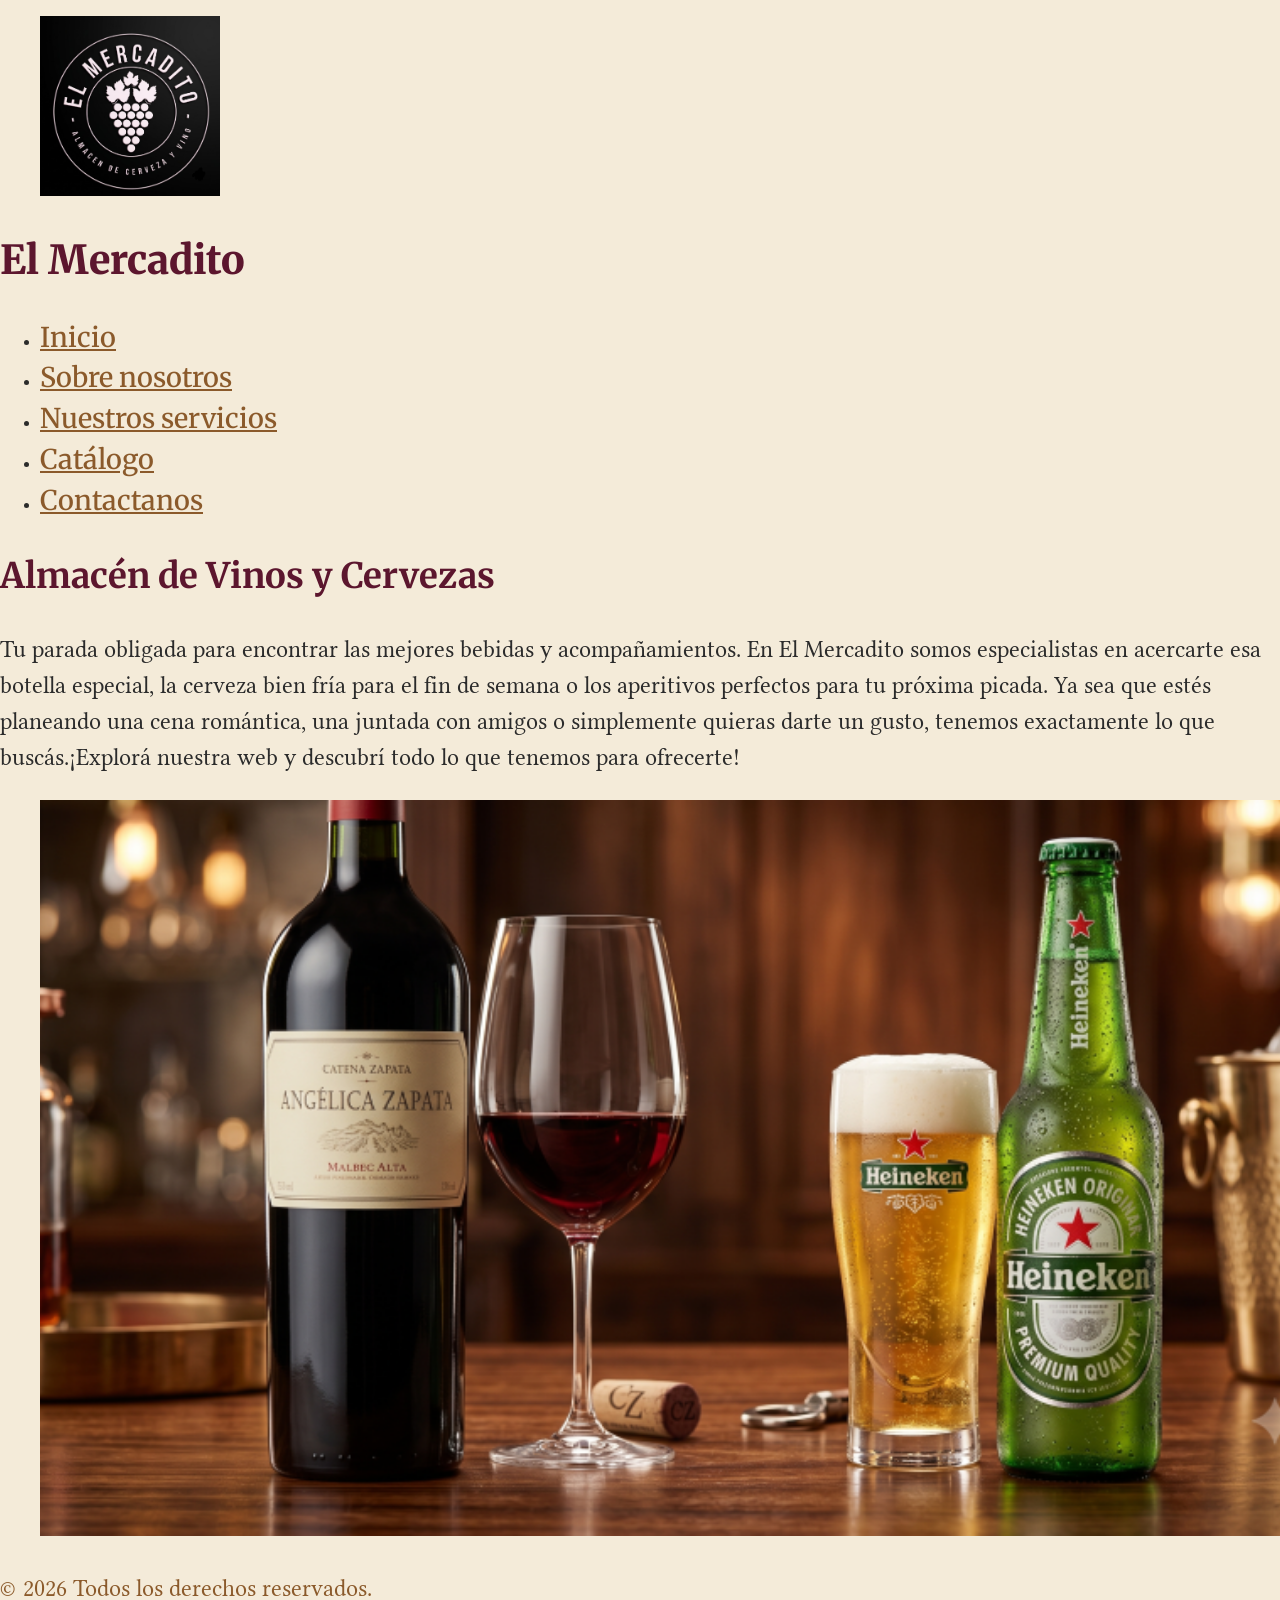
==== index.html @ f2e09e87 "Add files via upload" ====
<!DOCTYPE html>
<html lang="es">
<head>
    <meta charset="UTF-8">
    <meta name="viewport" content="width=device-width, initial-scale=1.0">
    <title>El Mercadito | Almacén de vinos y cervezas</title>
    <link rel="stylesheet" href="./styles/style.css">
</head>
<body>
    <header>
        <figure>
            <a href="./index.html">
                <img class="logo" src="./assets/el-mercadito-logo.png" alt="Logo de El Mercadito">
            </a>
        </figure>
        <h1>El Mercadito</h1>
        <nav>
            <ul>
                <li ><a class="navegacion-principal" href="./index.html">Inicio</a></li>
                <li ><a class="navegacion-principal" href="./pages/sobre-mi.html">Sobre nosotros</a></li>
                <li ><a class="navegacion-principal" href="./pages/servicios.html">Nuestros servicios</a></li>
                <li ><a class="navegacion-principal" href="./pages/proyectos.html">Catálogo</a></li>
                <li ><a class="navegacion-principal" href="./pages/contacto.html">Contactanos</a></li>
            </ul>
        </nav>
    </header>
    <main>
        <section class="introduccion">
        <h2>Almacén de Vinos y Cervezas</h2>
            <p>Tu parada obligada para encontrar las mejores bebidas y acompañamientos. En El Mercadito somos especialistas en acercarte esa botella especial, la cerveza bien fría para el fin de semana o los aperitivos perfectos para tu próxima picada. Ya sea que estés planeando una cena romántica, una juntada con amigos o simplemente quieras darte un gusto, tenemos exactamente lo que buscás.¡Explorá nuestra web y descubrí todo lo que tenemos para ofrecerte!
            </p>
            <figure>
                <img class="imagen-intro" src="./assets/vino-cerveza.png" alt="Vino Angelica Zapata y cerveza Heineken">
            </figure>
        </section>
    </main>
    <footer>
        <p class="p-footer">&copy; <span id="year"></span> Todos los derechos reservados.</p> 
    </footer>
<script>
    document.getElementById("year").textContent = new Date().getFullYear();
</script>
</body>
</html>
---- styles/style.css ----
/* Fuentes */
/* Parrafos */
@import url('https://fonts.googleapis.com/css2?family=Caudex:ital,wght@0,400;0,700;1,400;1,700&family=Libertinus+Serif:ital,wght@0,400;0,600;0,700;1,400;1,600;1,700&family=Lustria&family=Unna:ital,wght@0,400;0,700;1,400;1,700&display=swap');
/* font-family: "Libertinus Serif", serif; */

/* Titulos */
@import url('https://fonts.googleapis.com/css2?family=Merriweather:ital,opsz,wght@0,18..144,300..900;1,18..144,300..900&display=swap');
/* font-family: "Merriweather", serif; */

/* Paleta de colores */
/* Tinto Malbec (#5C162E) */
/* Ámbar Tostado (#D98324) */
/*Madera de Roble (#8B5A2B)  */
/* Beige Pergamino (#F4EBD9) */
/* Gris Carbón (#2B2B2B) */

/* Generales */
body{margin:0;
    padding:0;
    font-family:"Libertinus Serif", serif;
    line-height: 1.5;
background:#F4EBD9;

}

/* Header */
.navegacion-principal{
    font-family: "Merriweather", serif;
    font-size: 1.7rem;
font-weight: 500;
list-style: none;
text-decoration:underline;
color:#8B5A2B;
}

.logo{width:20vh;
height:20vh;}
h1{
    font-family:"Merriweather", serif;
font-size: 2.5rem;
font-weight:800;
text-decoration:none;
color:#5C162E;
}

/* Main */
h2, h3, h4, h5, h6{
    font-family:"Merriweather", serif;;
    font-size: 2.2rem;
font-weight: 700;
text-decoration:wavy;
color:#5C162E
}

p{font-size: 1.5rem;
font-weight: 400;
color:#2B2B2B}

.introduccion{font-size: 1.5rem;
font-weight: 400;}

.imagen-intro{width:150vh;
height:auto;}

li{color:#2B2B2B}

strong{color:#5C162E}


/* Footer */
.p-footer{color:#8B5A2B}
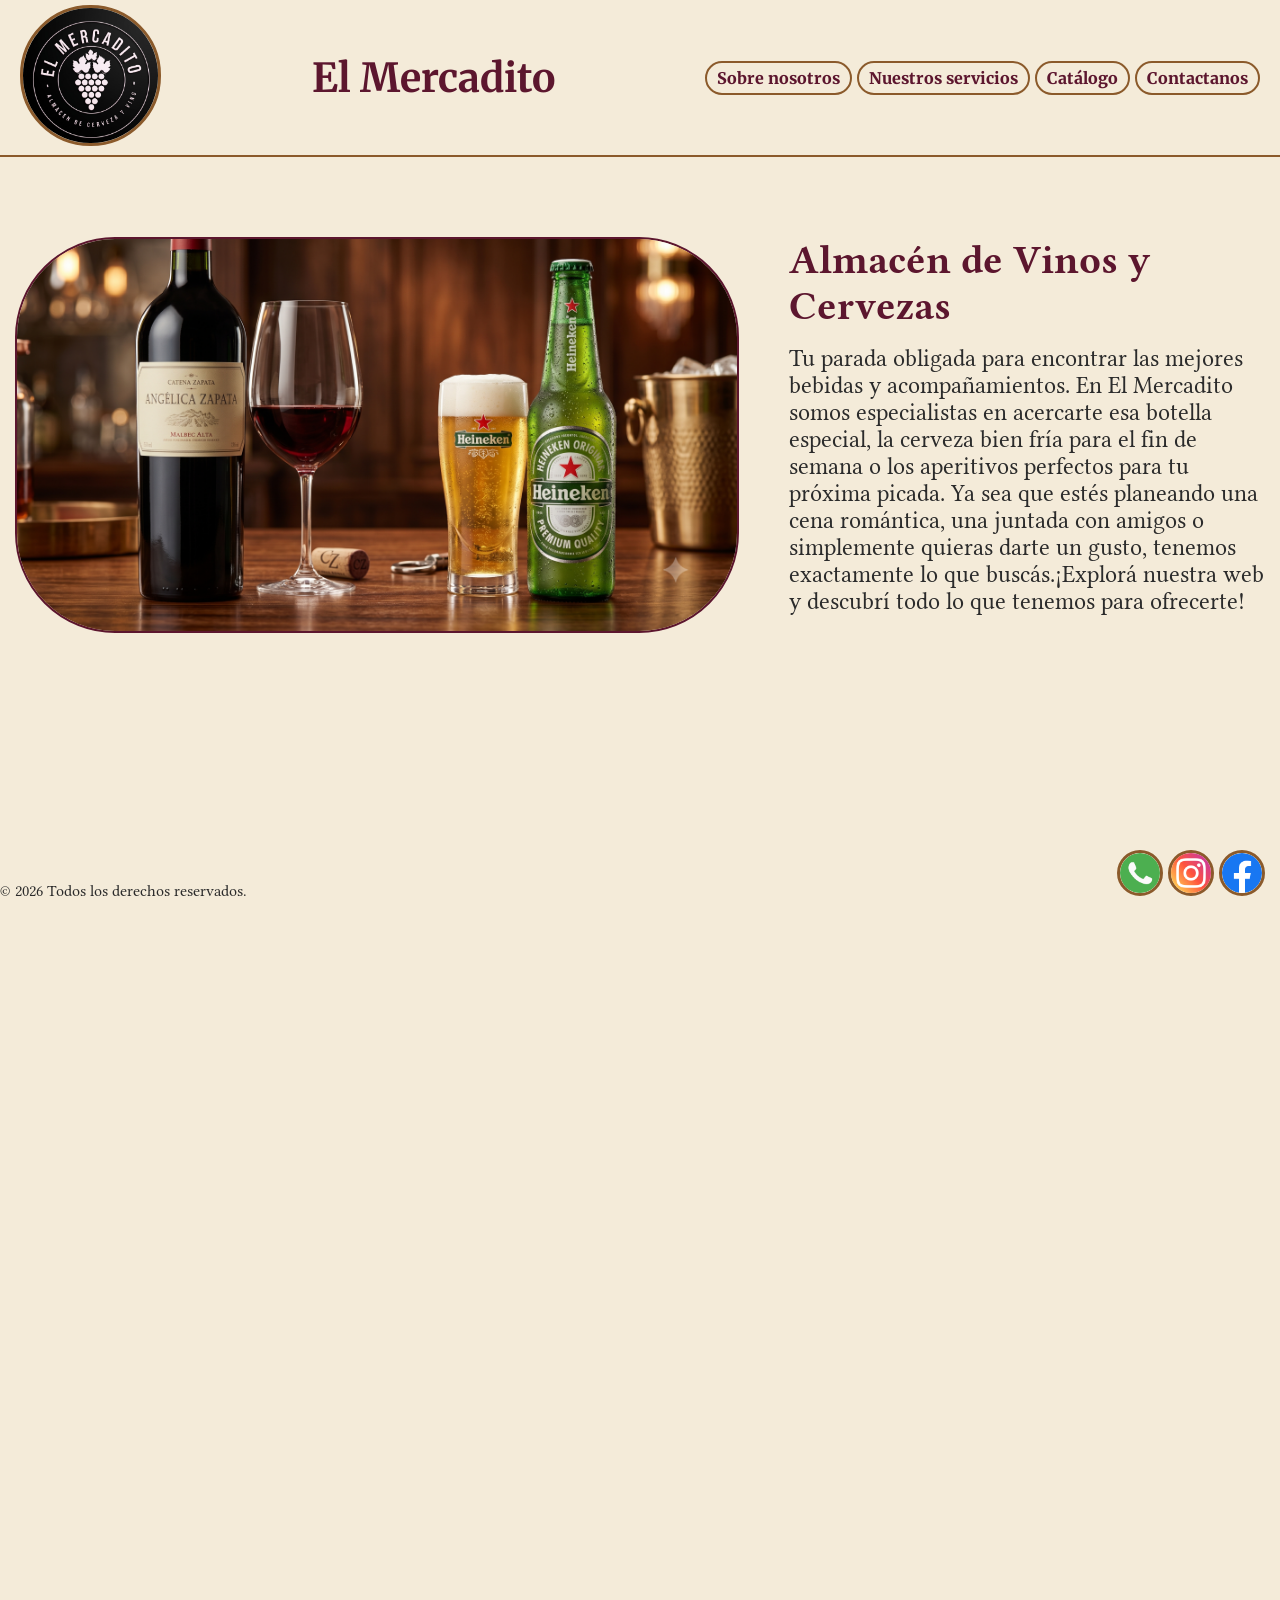
==== commit e7d919ea: "Add files via upload" ====
--- a/index.html
+++ b/index.html
@@ -15,27 +15,47 @@
         </figure>
         <h1>El Mercadito</h1>
         <nav>
-            <ul>
-                <li ><a class="navegacion-principal" href="./index.html">Inicio</a></li>
-                <li ><a class="navegacion-principal" href="./pages/sobre-mi.html">Sobre nosotros</a></li>
-                <li ><a class="navegacion-principal" href="./pages/servicios.html">Nuestros servicios</a></li>
-                <li ><a class="navegacion-principal" href="./pages/proyectos.html">Catálogo</a></li>
-                <li ><a class="navegacion-principal" href="./pages/contacto.html">Contactanos</a></li>
+            <ul class="navegacion-principal"> 
+                 <li class="item-nav"><a class="a-nav" href="./pages/sobre-mi.html">Sobre nosotros</a></li>
+                 <li class="item-nav"><a class="a-nav" href="./pages/servicios.html">Nuestros servicios</a></li>
+                 <li class="item-nav"><a class="a-nav" href="./pages/proyectos.html">Catálogo</a></li>
+                 <li class="item-nav"><a class="a-nav" href="./pages/contacto.html">Contactanos</a></li>
             </ul>
         </nav>
     </header>
     <main>
         <section class="introduccion">
+            <section class="texto-intro">
         <h2>Almacén de Vinos y Cervezas</h2>
             <p>Tu parada obligada para encontrar las mejores bebidas y acompañamientos. En El Mercadito somos especialistas en acercarte esa botella especial, la cerveza bien fría para el fin de semana o los aperitivos perfectos para tu próxima picada. Ya sea que estés planeando una cena romántica, una juntada con amigos o simplemente quieras darte un gusto, tenemos exactamente lo que buscás.¡Explorá nuestra web y descubrí todo lo que tenemos para ofrecerte!
             </p>
+            </section>
             <figure>
                 <img class="imagen-intro" src="./assets/vino-cerveza.png" alt="Vino Angelica Zapata y cerveza Heineken">
             </figure>
         </section>
     </main>
     <footer>
-        <p class="p-footer">&copy; <span id="year"></span> Todos los derechos reservados.</p> 
+        <section class="fut">
+        <p>&copy; <span id="year"></span> Todos los derechos reservados.</p> 
+        <ul class="footer-nav">
+            <li class="item-nav-foot">
+                <a target="_blank" href="#">
+                    <img class="img-footer" src="./assets/whatsapp.png" alt="logo de Whatsapp">
+                </a>
+            </li>
+            <li class="item-nav-foot">
+                <a target="_blank" href="#">
+                    <img class="img-footer" src="./assets/instagram.png" alt="logo de Instagram">
+                </a>
+            </li>
+            <li class="item-nav-foot">
+                <a target="_blank" href="#">
+                    <img class="img-footer" src="./assets/facebook.png" alt="logo de Facebook">
+                </a>
+            </li>                        
+        </ul>
+        </section>
     </footer>
 <script>
     document.getElementById("year").textContent = new Date().getFullYear();
--- a/styles/style.css
+++ b/styles/style.css
@@ -1,4 +1,5 @@
 /* Fuentes */
+
 /* Parrafos */
 @import url('https://fonts.googleapis.com/css2?family=Caudex:ital,wght@0,400;0,700;1,400;1,700&family=Libertinus+Serif:ital,wght@0,400;0,600;0,700;1,400;1,600;1,700&family=Lustria&family=Unna:ital,wght@0,400;0,700;1,400;1,700&display=swap');
 /* font-family: "Libertinus Serif", serif; */
@@ -8,6 +9,7 @@
 /* font-family: "Merriweather", serif; */
 
 /* Paleta de colores */
+
 /* Tinto Malbec (#5C162E) */
 /* Ámbar Tostado (#D98324) */
 /*Madera de Roble (#8B5A2B)  */
@@ -15,57 +17,146 @@
 /* Gris Carbón (#2B2B2B) */
 
 /* Generales */
-body{margin:0;
-    padding:0;
-    font-family:"Libertinus Serif", serif;
-    line-height: 1.5;
-background:#F4EBD9;
+*{margin:0;
+padding:0;
+}
+
+body{
+    height: 200vh;
+    font-family: "Libertinus Serif", serif;
+    background-color:#f4ebd9;
+    color:#2b2b2b;
 
 }
 
 /* Header */
-.navegacion-principal{
+
+header{
     font-family: "Merriweather", serif;
-    font-size: 1.7rem;
-font-weight: 500;
-list-style: none;
-text-decoration:underline;
-color:#8B5A2B;
+    height:auto;
+    display: flex;
+    flex-flow: row wrap;
+    justify-content: space-between;
+    align-items: center;
+    position:sticky;
+    top:0;
+    padding: 5px 20px;
+    background-color:#f4ebd9;
+    border-bottom:2px solid #8b5a2b;
+    color:#5c162e;
 }
 
-.logo{width:20vh;
-height:20vh;}
+.logo{
+width:15vh;
+height: auto;
+border:#8b5a2b solid 3px;
+border-radius: 70px;
+flex:1 0 auto;
+}
+
+.navegacion-principal{
+    display: flex;
+    flex-direction: row;
+    justify-content: center;
+    align-items:flex-end;
+    gap:5px;
+}
+
+.a-nav{
+    text-decoration: none;
+    color:#5c162e;
+    font-weight: 800;
+
+}
+.item-nav{
+    text-decoration: none;
+    list-style: none;
+    border: 2px solid #8b5a2b;
+    border-radius:20px;
+    background-color:#f4ebd9;
+    padding: 5px 10px;
+}
+
 h1{
-    font-family:"Merriweather", serif;
-font-size: 2.5rem;
-font-weight:800;
-text-decoration:none;
-color:#5C162E;
+    font-size: 2.5rem;
 }
 
 /* Main */
-h2, h3, h4, h5, h6{
-    font-family:"Merriweather", serif;;
-    font-size: 2.2rem;
-font-weight: 700;
-text-decoration:wavy;
-color:#5C162E
+
+main{
+    font-family: "Libertinus Serif", serif;
+    font-size: 1.5rem;
 }
 
-p{font-size: 1.5rem;
-font-weight: 400;
-color:#2B2B2B}
+.introduccion{
+    display: flex;
+    flex-direction: row-reverse;
+    padding:80px 15px;
+    gap:50px 50px;
 
-.introduccion{font-size: 1.5rem;
-font-weight: 400;}
 
-.imagen-intro{width:150vh;
-height:auto;}
+}
 
-li{color:#2B2B2B}
+.texto-intro{
+    display: flex;
+    flex-direction: column;
+    flex:1;
+    gap:1rem;
 
-strong{color:#5C162E}
+}
+
+.imagen-intro{
+    width:80vh;
+    height: auto;
+    border: 2px solid #5c162e;
+    border-radius: 100px;
+    
+}
+h2{
+    font-size: 2.5rem;
+    color:#5c162e;
+}
+
+main ul{
+    display: flex;
+    list-style: none;
+    gap:20px;
+    flex-flow: column wrap;
+}
+
+
+main ul strong{
+    font-family: "Merriweather", serif;
+    color: #000000;
+    font-style: italic;
+
+}
 
 
 /* Footer */
-.p-footer{color:#8B5A2B}+
+.fut{
+    display: flex;
+    justify-content:space-between;
+    align-items:flex-end;
+    position:fixed;
+    bottom:0;
+    left:0;
+    width:100%;
+    gap:1px;
+}
+
+.footer-nav{
+    list-style: none;
+    display: flex;
+    flex-flow: row nowrap;
+    padding:0px 15px;
+    gap:5px;
+}
+
+.img-footer{
+    width: 2.5rem;
+    height: auto;
+    border:#8b5a2b solid 3px;
+    border-radius: 25px;
+}
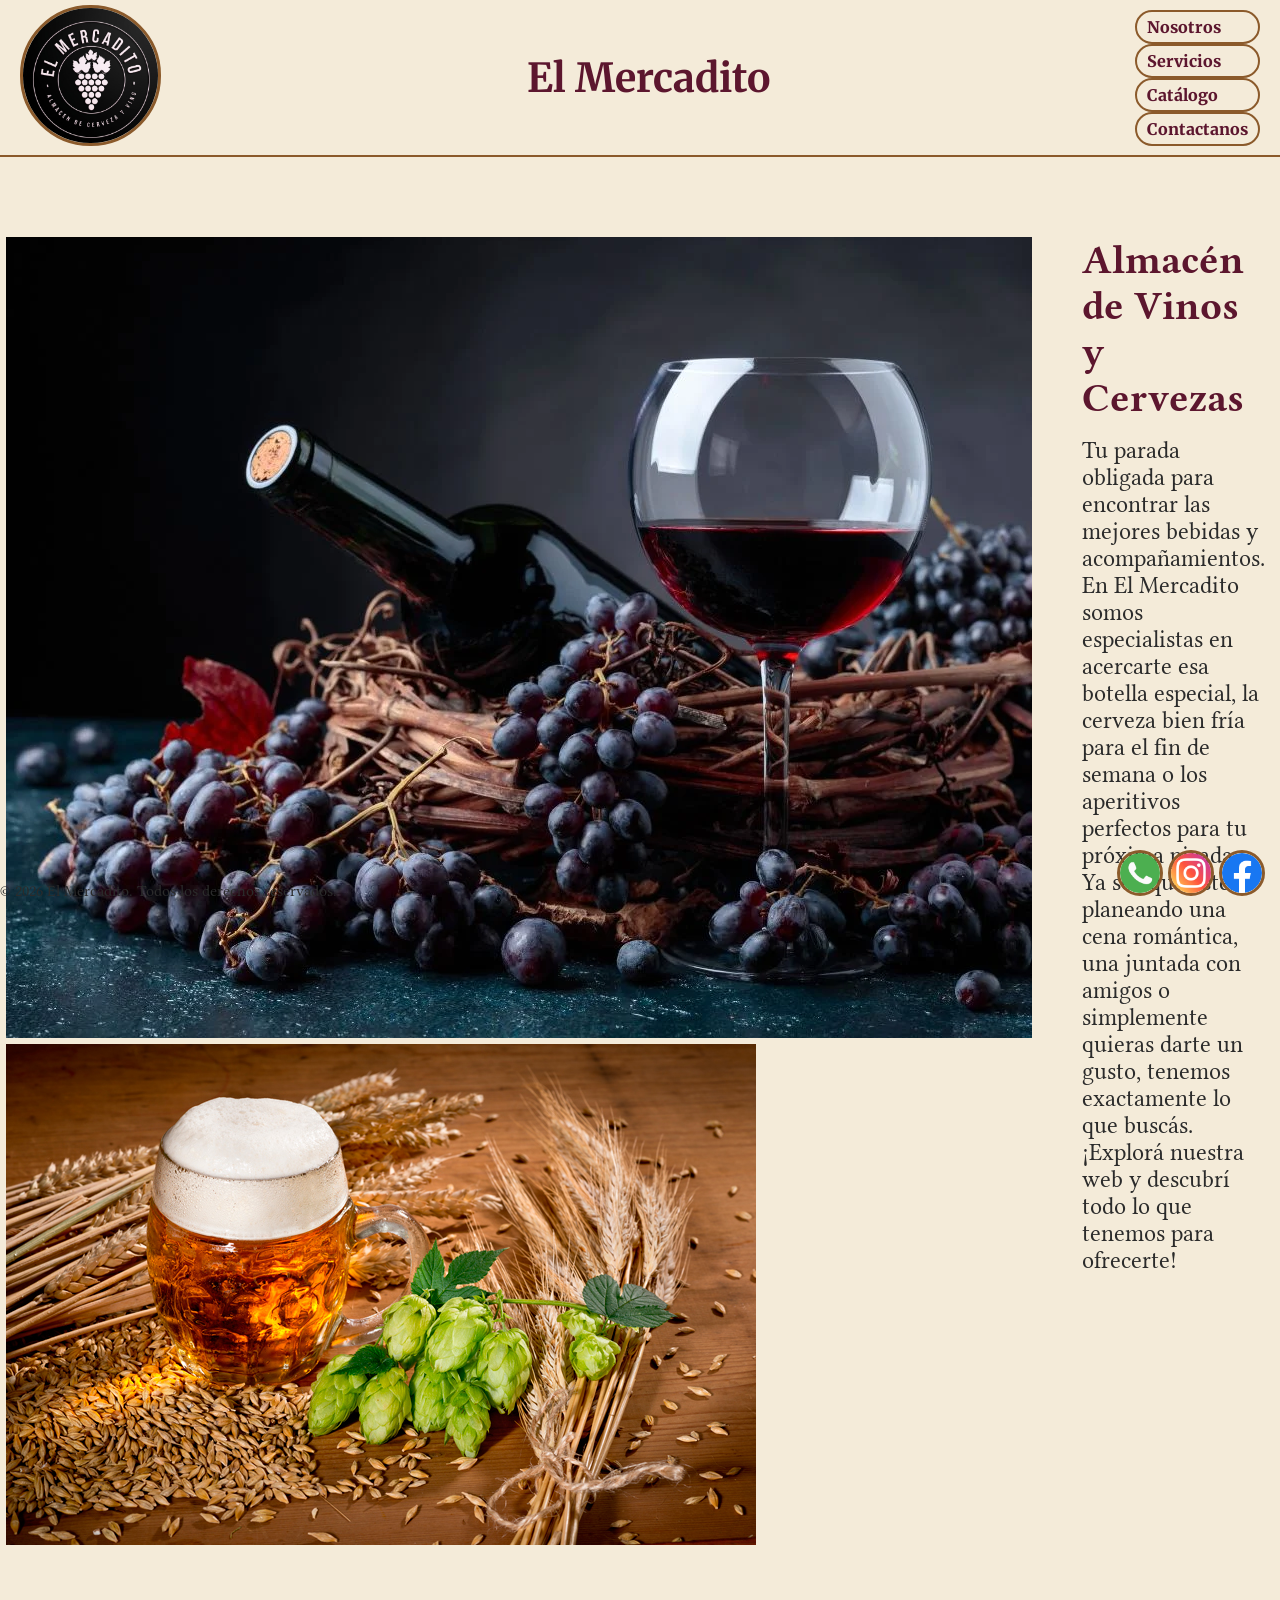
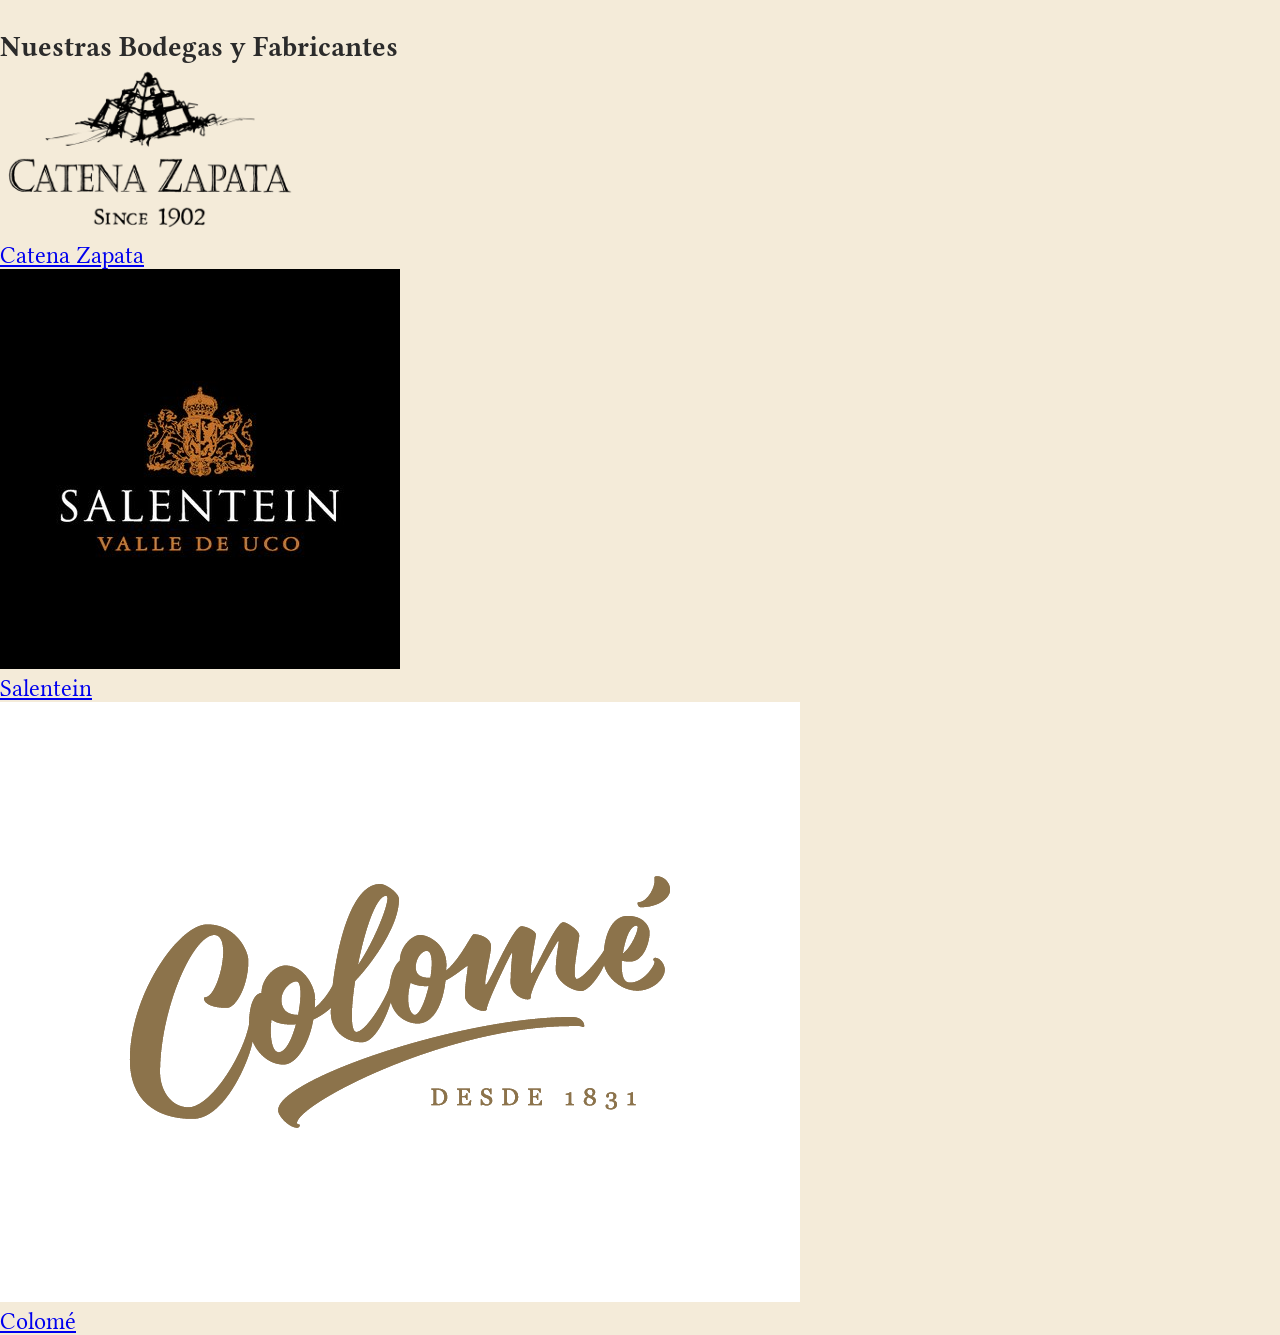
==== commit 8c5f3ae1: "Add files via upload" ====
--- a/index.html
+++ b/index.html
@@ -14,30 +14,56 @@
             </a>
         </figure>
         <h1>El Mercadito</h1>
-        <nav>
-            <ul class="navegacion-principal"> 
-                 <li class="item-nav"><a class="a-nav" href="./pages/sobre-mi.html">Sobre nosotros</a></li>
-                 <li class="item-nav"><a class="a-nav" href="./pages/servicios.html">Nuestros servicios</a></li>
+        <nav class="navegacion-principal">
+            <ul> 
+                 <li class="item-nav"><a class="a-nav" href="./pages/sobre-mi.html">Nosotros</a></li>
+                 <li class="item-nav"><a class="a-nav" href="./pages/servicios.html">Servicios</a></li>
                  <li class="item-nav"><a class="a-nav" href="./pages/proyectos.html">Catálogo</a></li>
                  <li class="item-nav"><a class="a-nav" href="./pages/contacto.html">Contactanos</a></li>
             </ul>
         </nav>
     </header>
     <main>
-        <section class="introduccion">
+        <div class="introduccion">
             <section class="texto-intro">
-        <h2>Almacén de Vinos y Cervezas</h2>
-            <p>Tu parada obligada para encontrar las mejores bebidas y acompañamientos. En El Mercadito somos especialistas en acercarte esa botella especial, la cerveza bien fría para el fin de semana o los aperitivos perfectos para tu próxima picada. Ya sea que estés planeando una cena romántica, una juntada con amigos o simplemente quieras darte un gusto, tenemos exactamente lo que buscás.¡Explorá nuestra web y descubrí todo lo que tenemos para ofrecerte!
-            </p>
+                 <h2>Almacén de Vinos y Cervezas</h2>
+                 <p>Tu parada obligada para encontrar las mejores bebidas y acompañamientos. En El Mercadito somos especialistas en acercarte esa botella especial, la cerveza bien fría para el fin de semana o los aperitivos perfectos para tu próxima picada. Ya sea que estés planeando una cena romántica, una juntada con amigos o simplemente quieras darte un gusto, tenemos exactamente lo que buscás.¡Explorá nuestra web y descubrí todo lo que tenemos para ofrecerte!
+                 </p>
             </section>
-            <figure>
-                <img class="imagen-intro" src="./assets/vino-cerveza.png" alt="Vino Angelica Zapata y cerveza Heineken">
-            </figure>
-        </section>
+            <section class="imagenes-intro">
+                <figure>
+                    <a href="#nuestras-bodegas"><img  src="./assets/img-wine.webp" alt="Una botella de vino, una copa llena y uvas."></a>
+                    </figure>
+                    <figure>
+                    <img  src="./assets/img-beer.jpg" alt="Un vaso de cerveza junto a sus ingredientes.">
+                </figure>
+            </section>
+        </div>
+            <h3>Nuestras Bodegas y Fabricantes</h3>
+            <div id="nuestras-bodegas">
+                <section class="bodega-catena">
+                    <figure>
+                        <img src="./assets/catena-img.png" alt="">
+                    </figure>
+                    <p class="nombre-bodega"><a href="https://catenazapata.com/es/home-es/">Catena Zapata</a></p>
+                </section>
+                <section class="bodega-salentein">    
+                    <figure>
+                        <img src="./assets/img-salentein.jpg" alt="">
+                    </figure>
+                    <p class="nombre-bodega"><a target="_blank" href="https://www.bodegasalentein.com/">Salentein</a></p>
+                </section>
+                <section class="bodega-colome">
+                    <figure>
+                        <img src="./assets/img-colome.png" alt="">
+                    </figure>
+                    <p class="nombre-bodega"><a target="_blank" href="https://bodegacolome.com/">Colomé</a></p>
+                </section>
+            </div>
     </main>
     <footer>
         <section class="fut">
-        <p>&copy; <span id="year"></span> Todos los derechos reservados.</p> 
+        <p>&copy; <span id="year"></span> El Mercadito. Todos los derechos reservados.</p> 
         <ul class="footer-nav">
             <li class="item-nav-foot">
                 <a target="_blank" href="#">
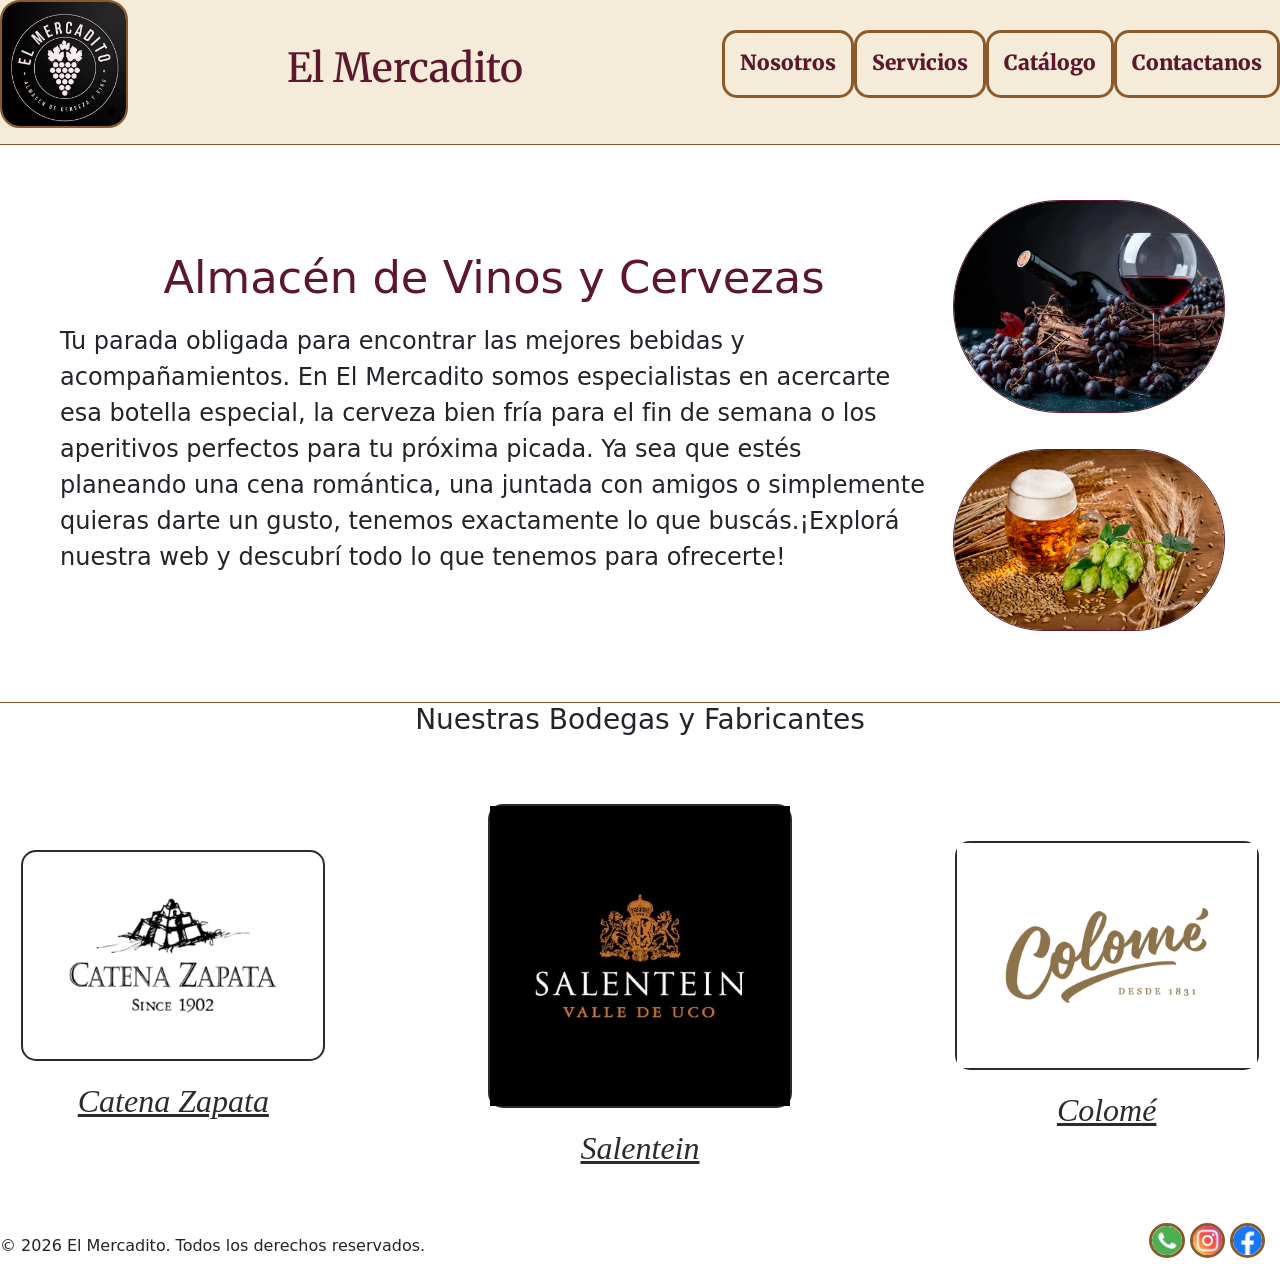
==== commit 8da584ab: "Add files via upload" ====
--- a/index.html
+++ b/index.html
@@ -5,6 +5,8 @@
     <meta name="viewport" content="width=device-width, initial-scale=1.0">
     <title>El Mercadito | Almacén de vinos y cervezas</title>
     <link rel="stylesheet" href="./styles/style.css">
+    <!-- BOOTSTRAP -->
+     <link href="https://cdn.jsdelivr.net/npm/bootstrap@5.3.8/dist/css/bootstrap.min.css" rel="stylesheet" integrity="sha384-sRIl4kxILFvY47J16cr9ZwB07vP4J8+LH7qKQnuqkuIAvNWLzeN8tE5YBujZqJLB" crossorigin="anonymous">
 </head>
 <body>
     <header>
@@ -30,7 +32,7 @@
                  <p>Tu parada obligada para encontrar las mejores bebidas y acompañamientos. En El Mercadito somos especialistas en acercarte esa botella especial, la cerveza bien fría para el fin de semana o los aperitivos perfectos para tu próxima picada. Ya sea que estés planeando una cena romántica, una juntada con amigos o simplemente quieras darte un gusto, tenemos exactamente lo que buscás.¡Explorá nuestra web y descubrí todo lo que tenemos para ofrecerte!
                  </p>
             </section>
-            <section class="imagenes-intro">
+            <section class="imagenes-index">
                 <figure>
                     <a href="#nuestras-bodegas"><img  src="./assets/img-wine.webp" alt="Una botella de vino, una copa llena y uvas."></a>
                     </figure>
@@ -45,7 +47,7 @@
                     <figure>
                         <img src="./assets/catena-img.png" alt="">
                     </figure>
-                    <p class="nombre-bodega"><a href="https://catenazapata.com/es/home-es/">Catena Zapata</a></p>
+                    <p class="nombre-bodega"><a target="_blank" href="https://catenazapata.com/es/home-es/">Catena Zapata</a></p>
                 </section>
                 <section class="bodega-salentein">    
                     <figure>
@@ -86,5 +88,6 @@
 <script>
     document.getElementById("year").textContent = new Date().getFullYear();
 </script>
+<script src="https://cdn.jsdelivr.net/npm/bootstrap@5.3.8/dist/js/bootstrap.bundle.min.js" integrity="sha384-FKyoEForCGlyvwx9Hj09JcYn3nv7wiPVlz7YYwJrWVcXK/BmnVDxM+D2scQbITxI" crossorigin="anonymous"></script>
 </body>
 </html>
--- a/styles/style.css
+++ b/styles/style.css
@@ -21,101 +21,325 @@
 padding:0;
 }
 
-body{
-    height: 200vh;
+body{ 
+    width: 100%;
     font-family: "Libertinus Serif", serif;
     background-color:#f4ebd9;
     color:#2b2b2b;
 
 }
 
+
 /* Header */
 
 header{
     font-family: "Merriweather", serif;
+    width: 100%;
     height:auto;
-    display: flex;
-    flex-flow: row wrap;
-    justify-content: space-between;
-    align-items: center;
+    display: grid;
+    justify-content: space-evenly;
+    grid-template-columns:auto 1fr;
+    grid-template-rows:1fr auto;
+    grid-template-areas:
+    "logo titulo"
+    "navbar navbar";
     position:sticky;
     top:0;
-    padding: 5px 20px;
     background-color:#f4ebd9;
-    border-bottom:2px solid #8b5a2b;
+    border-bottom:1px solid #8b5a2b;
     color:#5c162e;
 }
 
 .logo{
-width:15vh;
-height: auto;
-border:#8b5a2b solid 3px;
-border-radius: 70px;
-flex:1 0 auto;
+    grid-area: logo;
+    display: flex;
+    width:5rem;
+    height: auto;
+    flex:auto;
+    border:#8b5a2b solid 2px;
+    border-radius: 20px;
 }
 
 .navegacion-principal{
-    display: flex;
-    flex-direction: row;
-    justify-content: center;
-    align-items:flex-end;
-    gap:5px;
+    width: 100%;
+    grid-area: navbar;
+    margin:4px;
+}
+.navegacion-principal ul{
+    display: flex;
+    justify-content: center;
 }
 
 .a-nav{
+    padding: 5px;
+    display: inline-block;
     text-decoration: none;
     color:#5c162e;
-    font-weight: 800;
+    font-weight: 900;
 
 }
 .item-nav{
+    font-size: 1rem;
+    padding: 1px;
     text-decoration: none;
     list-style: none;
-    border: 2px solid #8b5a2b;
-    border-radius:20px;
+    border: 3px solid #8b5a2b;
+    border-radius:15px;
     background-color:#f4ebd9;
-    padding: 5px 10px;
 }
 
 h1{
-    font-size: 2.5rem;
-}
+    margin:0;
+    align-self: center;
+    grid-area: titulo;
+    font-size: 2rem;
+    text-align:center;
+    flex:1;
+}
+
+@media(min-width:768px){
+    header{grid-template-columns:auto 1fr auto;
+    grid-template-rows:1fr;
+    grid-template-areas:
+    "logo titulo navbar"}
+    .navegacion-principal{
+        align-content: center;
+    }
+    
+}
+
+@media(min-width:1024px){
+    header{grid-template-columns:auto 1fr auto;
+    grid-template-rows:1fr;
+    grid-template-areas:
+    "logo titulo navbar"}
+    .logo{
+        width: 8rem;
+    }
+    h1{
+        font-size: 2.8rem;
+    }
+    .item-nav{
+        font-size: 1.3rem;
+        padding: 10px;
+    }
+}
+/* Fin header */
 
 /* Main */
 
 main{
-    font-family: "Libertinus Serif", serif;
+    width: 100%;
+    height: auto;
+}
+
+.introduccion{
+    width:auto;
+    display: flex;
+    flex-direction: column;
+    justify-content: center;
+    align-items: center;
+    border-bottom: #8b5a2b 1px solid;
+    padding: 5px;
+}
+
+.texto-intro{
+    display: flex;
+    flex-direction: column;
+    justify-content: center;
+    align-items: center;
+    width: 100%;
+    padding: 10px;
+    box-sizing:border-box ;
+    gap:5px;
+}
+
+.texto-intro p{
+    box-sizing: border-box;
+    padding:5px;
     font-size: 1.5rem;
 }
 
-.introduccion{
-    display: flex;
-    flex-direction: row-reverse;
-    padding:80px 15px;
-    gap:50px 50px;
-
-
-}
-
-.texto-intro{
+.imagenes-intro{
+    display: flex;
+}
+
+.imagenes-intro figure{
+    display: flex;
+    gap:100px;
+}
+
+.imagenes-index img{
+    margin:10px;
+    width: 17rem;
+    height: auto;
+    border:#5c162e solid 1px;
+    border-radius: 120px;
+}
+
+.imagenes-intro .imagen-intro{
+    margin:10px;
+    width:20rem;
+    height: auto;
+    border:#5c162e solid 1px;
+    border-radius: 120px;
+}
+
+
+h2, h3{
+    width: 100%;
+    font-size: 2.3rem;
+    color:#5c162e;
+    display: flex;
+    justify-content: center;
+    
+}
+
+@media (min-width:1024px){
+    .introduccion{
+    width:auto;
+    padding: 45px;
+    display: flex;
+    flex-direction: row;
+    height:auto;
+}
+.introduccion p{
+    font-size: 1.5rem;
+
+}
+.introduccion h2{
+    font-size: 2.8rem;
+    color:#5c162e;
+}
+
+.introduccion ul{
+    font-size: 1.5rem;
+}
+.imagenes-intro .imagen-intro{
+    height: auto;
+    width:35rem;
+    box-sizing: border-box;
+}
+
+}
+
+
+/* BODEGAS INDEX */
+h3{
+    font-size: 2.8rem;
+    color:#5c162e;
+    width:100%;
+    display: flex;
+    justify-content: center;
+}
+#nuestras-bodegas{
+    margin:0;
+    width:100%;
+    display: grid;
+   grid-template-columns:1fr;
+   grid-template-rows: repeat(3, auto);
+   grid-template-areas: 
+   "catena"
+   "salentein"
+   "colome";
+   gap:4rem;
+   margin-top: 2rem;
+}
+@media (min-width:768px){
+    #nuestras-bodegas{
+        grid-template-columns:
+        repeat(2, 1fr);
+        grid-template-rows:
+        repeat(2,1fr);
+        grid-template-areas: 
+        "catena salentein"
+        "colome colome";
+    }
+}
+
+@media (min-width:1024px){
+    #nuestras-bodegas{
+        gap:120px;
+        grid-template-columns:
+        repeat(3, 1fr);
+        grid-template-rows:
+        1fr;
+        grid-template-areas: 
+        "catena salentein colome";
+    }
+}
+
+.nombre-bodega{
+    font-family: "Merriweather", serif;
+    font-size:1.5rem;
+    font-weight: 800;
+
+}
+
+
+/* Categorias compartidas */
+.bodega-catena a, .bodega-salentein a, .bodega-colome a{
+    display: inline-block;
+    text-decoration:underline;
+    color:#2b2b2b;
+    font-weight: 350;
+    font-style: italic;
+    font-size: 2rem;
+}
+.bodega-catena, .bodega-salentein, .bodega-colome{
+    width:100%;
+    margin:35px 0px;
     display: flex;
     flex-direction: column;
-    flex:1;
-    gap:1rem;
-
-}
-
-.imagen-intro{
-    width:80vh;
-    height: auto;
-    border: 2px solid #5c162e;
-    border-radius: 100px;
-    
-}
-h2{
-    font-size: 2.5rem;
-    color:#5c162e;
-}
+    justify-content: center;
+    align-items: center;
+}
+ /*  */
+
+ .bodega-catena{
+    grid-area: catena;
+ }
+.bodega-catena figure{
+    border: #2b2b2b solid 2px;
+    border-radius: 15px;
+}
+.bodega-catena figure img{
+    padding: 40px;
+    width: 300px;
+    box-sizing: border-box;
+
+}
+
+/* SALENTEIN */
+.bodega-salentein{
+    grid-area: salentein;
+
+}
+.bodega-salentein figure{
+    border: #2b2b2b solid 2px;
+    border-radius: 15px;
+}
+
+.bodega-salentein figure img{
+    width: 300px;
+    height: auto;
+
+}
+
+/* COLOME */
+.bodega-colome{
+    grid-area: colome;
+  
+}
+.bodega-colome figure{
+    border: #2b2b2b solid 2px;
+    border-radius: 15px;
+}
+.bodega-colome figure img{
+    width: 300px;
+    height: auto;
+}
+/* FIN BODEGAS */
 
 main ul{
     display: flex;
@@ -139,9 +363,6 @@
     display: flex;
     justify-content:space-between;
     align-items:flex-end;
-    position:fixed;
-    bottom:0;
-    left:0;
     width:100%;
     gap:1px;
 }
@@ -155,7 +376,7 @@
 }
 
 .img-footer{
-    width: 2.5rem;
+    width: 2.2rem;
     height: auto;
     border:#8b5a2b solid 3px;
     border-radius: 25px;
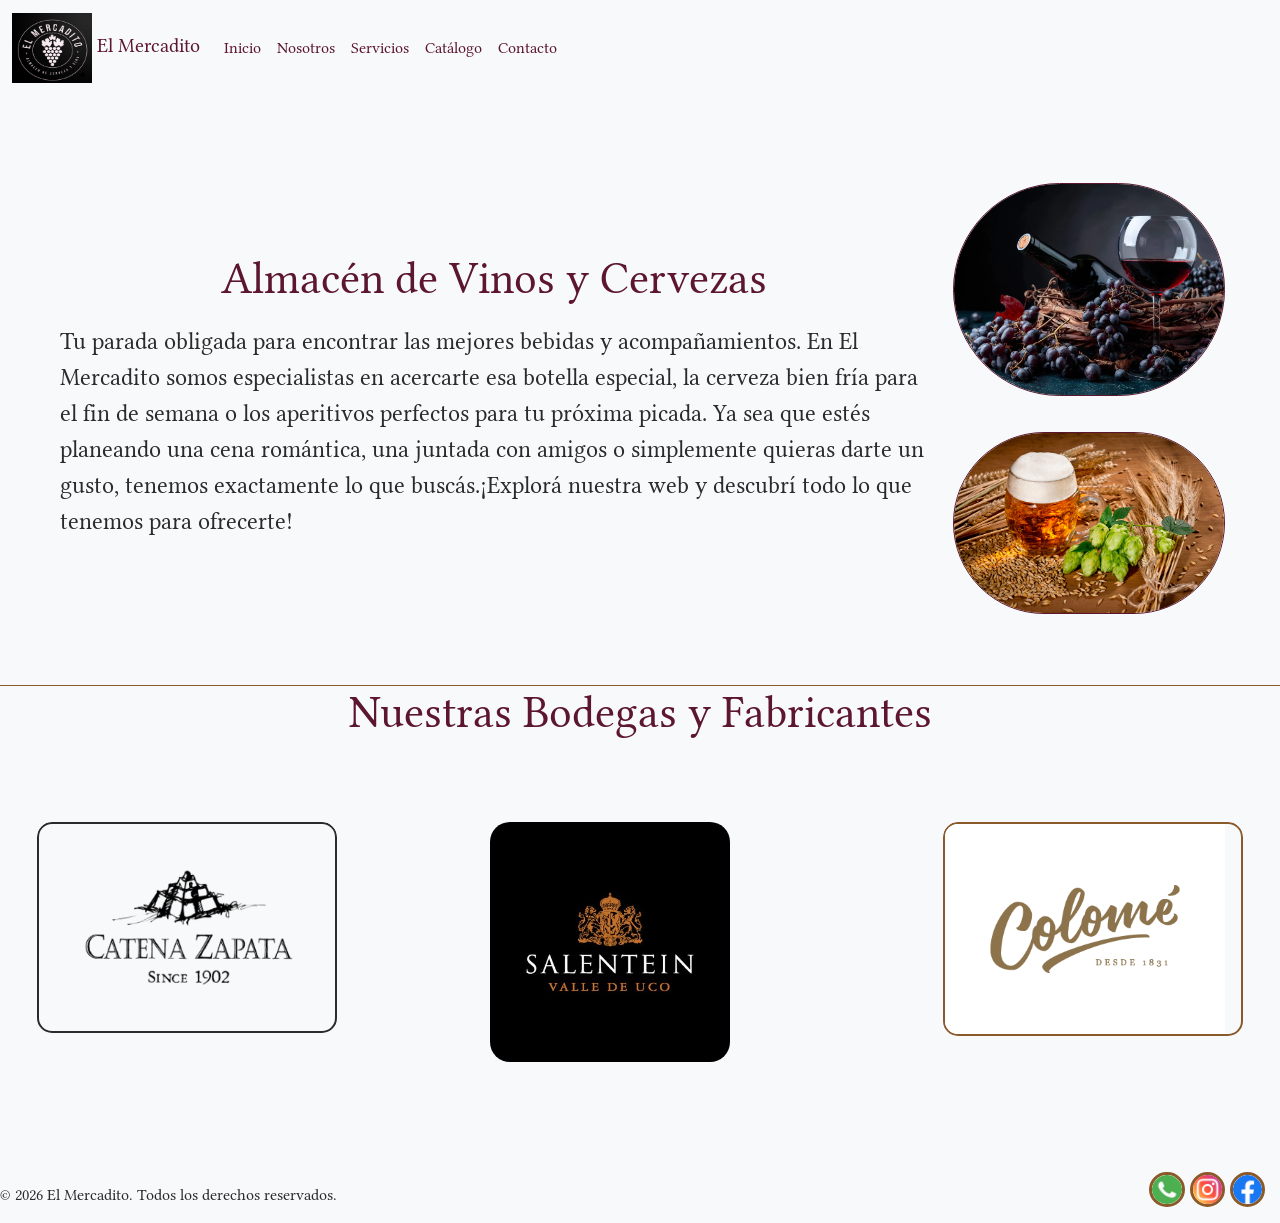
==== commit 6a923a28: "Add files via upload" ====
--- a/index.html
+++ b/index.html
@@ -4,26 +4,35 @@
     <meta charset="UTF-8">
     <meta name="viewport" content="width=device-width, initial-scale=1.0">
     <title>El Mercadito | Almacén de vinos y cervezas</title>
-    <link rel="stylesheet" href="./styles/style.css">
     <!-- BOOTSTRAP -->
      <link href="https://cdn.jsdelivr.net/npm/bootstrap@5.3.8/dist/css/bootstrap.min.css" rel="stylesheet" integrity="sha384-sRIl4kxILFvY47J16cr9ZwB07vP4J8+LH7qKQnuqkuIAvNWLzeN8tE5YBujZqJLB" crossorigin="anonymous">
+     <link rel="stylesheet" href="./styles/style.css">
 </head>
 <body>
     <header>
-        <figure>
-            <a href="./index.html">
-                <img class="logo" src="./assets/el-mercadito-logo.png" alt="Logo de El Mercadito">
-            </a>
-        </figure>
-        <h1>El Mercadito</h1>
-        <nav class="navegacion-principal">
-            <ul> 
-                 <li class="item-nav"><a class="a-nav" href="./pages/sobre-mi.html">Nosotros</a></li>
-                 <li class="item-nav"><a class="a-nav" href="./pages/servicios.html">Servicios</a></li>
-                 <li class="item-nav"><a class="a-nav" href="./pages/proyectos.html">Catálogo</a></li>
-                 <li class="item-nav"><a class="a-nav" href="./pages/contacto.html">Contactanos</a></li>
-            </ul>
-        </nav>
+      
+        <!-- NAVBAR BOOTSTRAP -->
+<nav class="navbar fixed-top navbar-expand-lg bg-body-tertiary">
+  <div class="container-fluid">
+    <a class="navbar-brand" href="#">
+      <img src="./assets/el-mercadito-logo.png" alt="Logo" width="80" height="70" class="d-inline-block align-text-end">
+      El Mercadito
+    </a>
+    <button class="navbar-toggler" type="button" data-bs-toggle="collapse" data-bs-target="#navbarNavAltMarkup" aria-controls="navbarNavAltMarkup" aria-expanded="false" aria-label="Toggle navigation">
+      <span class="navbar-toggler-icon"></span>
+    </button>
+    <div class="collapse navbar-collapse" id="navbarNavAltMarkup">
+      <div class="navbar-nav">
+        <a class="nav-link inicio" href="./index.html">Inicio</a>
+        <a class="nav-link" href="./pages/sobre-mi.html">Nosotros</a>
+        <a class="nav-link" href="./pages/servicios.html">Servicios</a>
+        <a class="nav-link" href="./pages/proyectos.html">Catálogo</a>
+        <a class="nav-link" href="./pages/contacto.html">Contacto</a>
+      </div>
+    </div>
+  </div>
+</nav>
+<!-- NAVBAR BOOTSTRAP -->
     </header>
     <main>
         <div class="introduccion">
@@ -44,22 +53,46 @@
             <h3>Nuestras Bodegas y Fabricantes</h3>
             <div id="nuestras-bodegas">
                 <section class="bodega-catena">
-                    <figure>
-                        <img src="./assets/catena-img.png" alt="">
-                    </figure>
-                    <p class="nombre-bodega"><a target="_blank" href="https://catenazapata.com/es/home-es/">Catena Zapata</a></p>
+                    <article class="flip-card">
+                        <div class="inner">
+                            <div class="front">
+                                <figure>
+                                    <img src="./assets/catena-img.png" alt="Logo de la bodega Catena Zapata">
+                                </figure>
+                            </div>
+                            <div class="back">
+                                <a target="_blank" href="https://catenazapata.com/es/home-es/">CATENA ZAPATA</a>
+                            </div>
+                        </div>
+                    </article>
                 </section>
-                <section class="bodega-salentein">    
-                    <figure>
-                        <img src="./assets/img-salentein.jpg" alt="">
-                    </figure>
-                    <p class="nombre-bodega"><a target="_blank" href="https://www.bodegasalentein.com/">Salentein</a></p>
+                <section class="bodega-salentein">
+                    <article class="flip-card">
+                        <div class="inner">
+                            <div class="front">
+                                <figure>
+                                    <img src="./assets/img-salentein.jpg" alt="Logo de la bodega Salentein">
+                                </figure>
+                            </div>
+                            <div class="back">
+                                <a target="_blank" href="https://www.bodegasalentein.com/">SALENTEIN</a>
+                            </div>
+                        </div>
+                    </article>
                 </section>
                 <section class="bodega-colome">
-                    <figure>
-                        <img src="./assets/img-colome.png" alt="">
-                    </figure>
-                    <p class="nombre-bodega"><a target="_blank" href="https://bodegacolome.com/">Colomé</a></p>
+                    <article class="flip-card">
+                        <div class="inner">
+                            <div class="front">
+                                <figure>
+                                    <img src="./assets/img-colome.png" alt="Logo de la bodega Colomé">
+                                </figure>
+                            </div>
+                            <div class="back">
+                                <a target="_blank" href="https://bodegacolome.com/">COLOMÉ</a>
+                            </div>
+                        </div>
+                    </article>
                 </section>
             </div>
     </main>
--- a/styles/style.css
+++ b/styles/style.css
@@ -24,7 +24,8 @@
 body{ 
     width: 100%;
     font-family: "Libertinus Serif", serif;
-    background-color:#f4ebd9;
+    background-color:#f8f9fa
+;
     color:#2b2b2b;
 
 }
@@ -32,98 +33,33 @@
 
 /* Header */
 
+.logo:hover{
+    background-color: #5c162e;
+}
 header{
-    font-family: "Merriweather", serif;
-    width: 100%;
-    height:auto;
-    display: grid;
-    justify-content: space-evenly;
-    grid-template-columns:auto 1fr;
-    grid-template-rows:1fr auto;
-    grid-template-areas:
-    "logo titulo"
-    "navbar navbar";
-    position:sticky;
-    top:0;
-    background-color:#f4ebd9;
-    border-bottom:1px solid #8b5a2b;
-    color:#5c162e;
-}
-
-.logo{
-    grid-area: logo;
-    display: flex;
-    width:5rem;
-    height: auto;
-    flex:auto;
-    border:#8b5a2b solid 2px;
-    border-radius: 20px;
-}
-
-.navegacion-principal{
-    width: 100%;
-    grid-area: navbar;
-    margin:4px;
-}
-.navegacion-principal ul{
-    display: flex;
-    justify-content: center;
-}
-
-.a-nav{
-    padding: 5px;
-    display: inline-block;
-    text-decoration: none;
-    color:#5c162e;
-    font-weight: 900;
-
-}
-.item-nav{
-    font-size: 1rem;
-    padding: 1px;
-    text-decoration: none;
-    list-style: none;
-    border: 3px solid #8b5a2b;
-    border-radius:15px;
-    background-color:#f4ebd9;
-}
-
-h1{
-    margin:0;
-    align-self: center;
-    grid-area: titulo;
-    font-size: 2rem;
-    text-align:center;
-    flex:1;
-}
-
-@media(min-width:768px){
-    header{grid-template-columns:auto 1fr auto;
-    grid-template-rows:1fr;
-    grid-template-areas:
-    "logo titulo navbar"}
-    .navegacion-principal{
-        align-content: center;
-    }
-    
-}
-
-@media(min-width:1024px){
-    header{grid-template-columns:auto 1fr auto;
-    grid-template-rows:1fr;
-    grid-template-areas:
-    "logo titulo navbar"}
-    .logo{
-        width: 8rem;
-    }
-    h1{
-        font-size: 2.8rem;
-    }
-    .item-nav{
-        font-size: 1.3rem;
-        padding: 10px;
-    }
-}
+    margin-bottom: 8rem;
+    background-color:#f8f9fa;
+}
+.bg-body-tertiary .navbar-brand,
+.bg-body-tertiary .nav-link{
+    color:#5c162e;
+}
+.bg-body-tertiary .nav-link:hover{
+    font-weight: bold;
+    background-color: #5c162e;
+    color:aliceblue;
+}
+.bg-body-tertiary .nav-link:focus{
+    font-weight: bold;
+    background-color: #5c162e;
+    color:aliceblue;
+}
+.bg-body-tertiary .nav-link:active{
+    background-color:#000000;
+    color:#5c162e;
+
+}
+
 /* Fin header */
 
 /* Main */
@@ -242,7 +178,7 @@
    "catena"
    "salentein"
    "colome";
-   gap:4rem;
+   gap:12rem;
    margin-top: 2rem;
 }
 @media (min-width:768px){
@@ -259,7 +195,7 @@
 
 @media (min-width:1024px){
     #nuestras-bodegas{
-        gap:120px;
+        gap:80px;
         grid-template-columns:
         repeat(3, 1fr);
         grid-template-rows:
@@ -279,7 +215,6 @@
 
 /* Categorias compartidas */
 .bodega-catena a, .bodega-salentein a, .bodega-colome a{
-    display: inline-block;
     text-decoration:underline;
     color:#2b2b2b;
     font-weight: 350;
@@ -288,11 +223,12 @@
 }
 .bodega-catena, .bodega-salentein, .bodega-colome{
     width:100%;
-    margin:35px 0px;
-    display: flex;
-    flex-direction: column;
-    justify-content: center;
-    align-items: center;
+    margin:50px 0px;
+    display: flex;
+    flex-direction: column-reverse;
+    justify-content: center;
+    align-items: center;
+    align-content: center;
 }
  /*  */
 
@@ -315,13 +251,13 @@
     grid-area: salentein;
 
 }
+
 .bodega-salentein figure{
-    border: #2b2b2b solid 2px;
-    border-radius: 15px;
-}
-
+    border-radius: 150px;
+}
 .bodega-salentein figure img{
-    width: 300px;
+   border-radius: 20px;
+    width: 15rem;
     height: auto;
 
 }
@@ -329,17 +265,63 @@
 /* COLOME */
 .bodega-colome{
     grid-area: colome;
+    display: flex;
+    flex-direction: column-reverse;
+    align-items: center;
   
 }
 .bodega-colome figure{
-    border: #2b2b2b solid 2px;
+    border:#8b5a2b 2px solid;
     border-radius: 15px;
-}
+    overflow: hidden;
+}
+
 .bodega-colome figure img{
+    width: 280px;
+    height: auto;
+}
+/* FIN BODEGAS */
+
+/* INTENTO FLIP CARD */
+
+.flip-card{
     width: 300px;
-    height: auto;
-}
-/* FIN BODEGAS */
+    height: 300px;
+    perspective: 1000px;
+}
+/* Aqui comienza el elemento que gira */
+.inner{
+    position: relative;
+    width: 100%;
+    height: 100%;
+    transition: transform 0.8s;
+    transform-style: preserve-3d;
+}
+/* GIRO */
+.flip-card:hover .inner{
+    transform: rotateY(180deg);
+}
+.front, .back{
+    position: absolute;
+    width: 100%;
+    height: 100%;
+    backface-visibility: hidden;
+    border-radius: 15px;
+    overflow: hidden;
+}
+.front img{
+    width: 100%;
+    height: 100%;
+    object-fit: cover;
+}
+.back{
+    transform: rotateY(180deg);
+    display: flex;
+    justify-content: center;
+    align-items: center;
+    padding: 25px;
+}
+/* INTENTO FLIPCARD */
 
 main ul{
     display: flex;
@@ -356,6 +338,32 @@
 
 }
 
+/* CSS PAGINA "PROYECTOS" (CATALOGO) */
+.card-group .card img{
+    width: 7rem;}
+.card-text .text-body-secondary{
+    color:#000000;
+}
+.card a{
+    color:#000000;
+    text-decoration: none;
+}
+
+.card-wine{
+    background-color: #5c162e;
+    color:#000000;
+}
+.card-beer{
+    background-color: #8b5a2b;
+    color:#000000;
+}
+
+.card-aperitivos{
+    background-color:#2b2b2b;
+    color: #000000;
+}
+
+
 
 /* Footer */
 
